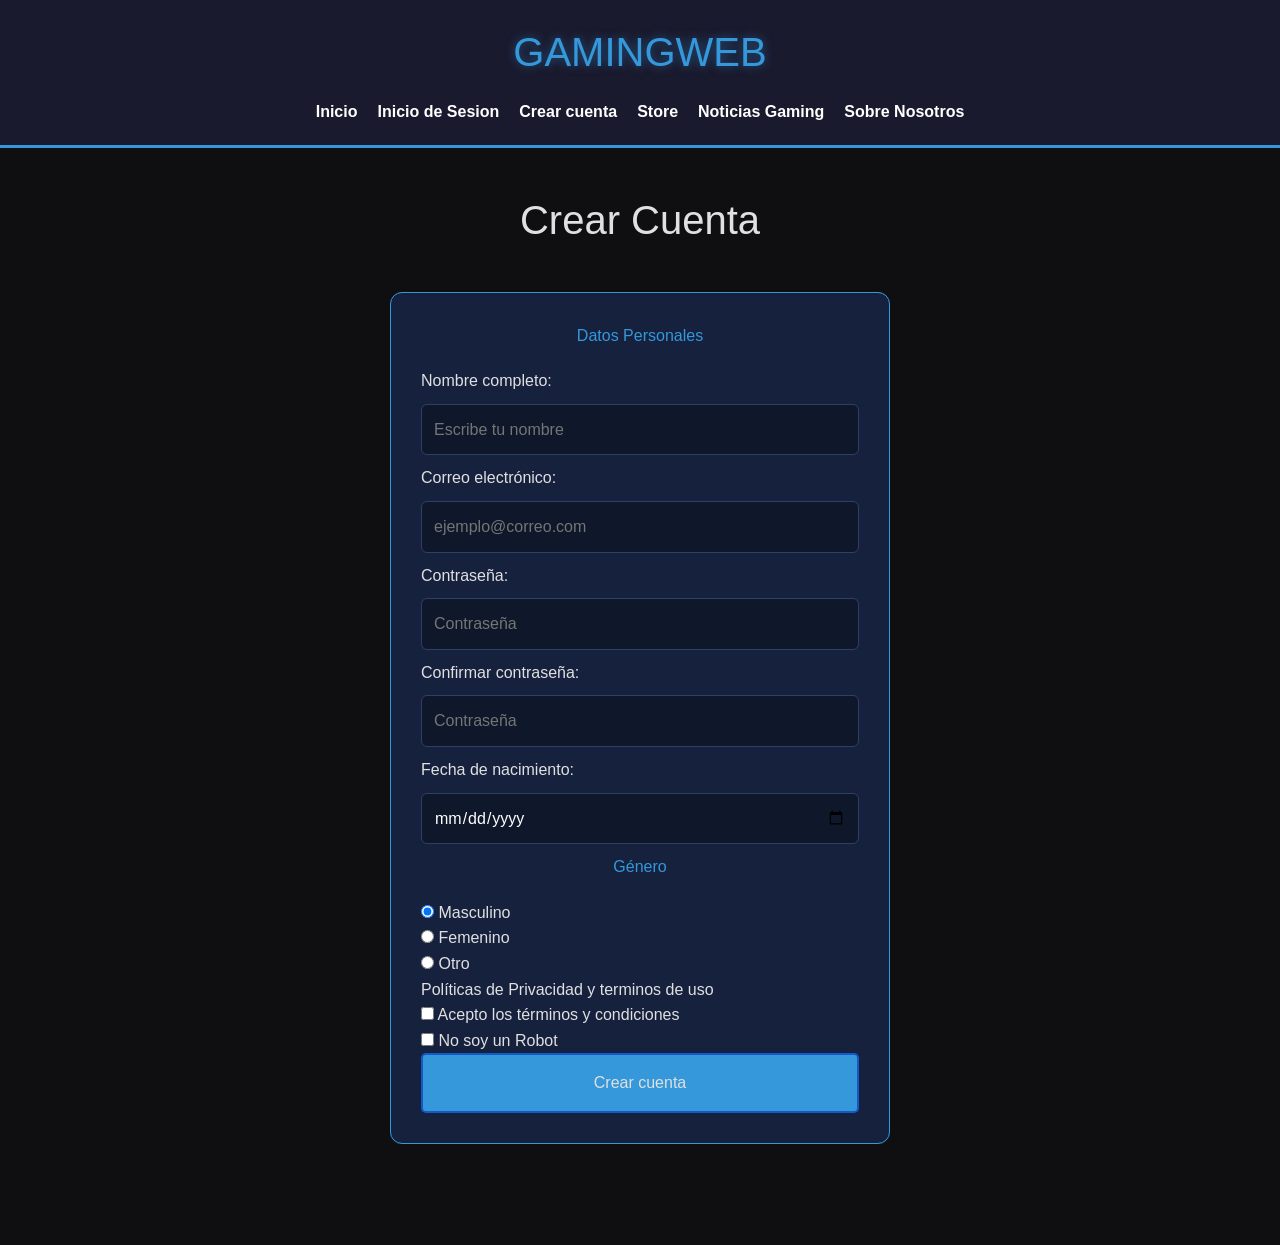
==== Pages/crear cuenta.html @ ee2870e9 "Initial commit" ====
<!DOCTYPE html>
<html lang="es">

<head>
    <meta charset="UTF-8">
    <meta name="viewport" content="width=device-width, initial-scale=1.0">
    <title>Crear Cuenta - GamingWeb</title>
    <link rel="stylesheet" href="/Styles/Normalize.css" />
    <link rel="stylesheet" href="/Styles/CSS.css" />
</head>

<body>
    <header class="encabezado-principal">
        <h1 class="logotipo-web">GamingWeb</h1>
        <nav class="navegacion-principal">
            <ul class="lista-menu">
                <li class="item-menu"><a href="/Index.html" class="enlace-menu">Inicio</a></li>
                <li class="item-menu"><a href="/Pages/inicio de sesion.html" class="enlace-menu">Inicio de Sesion</a>
                </li>
                <li class="item-menu"><a href="/Pages/crear cuenta.html" class="enlace-menu">Crear cuenta</a></li>
                <li class="item-menu"><a href="/Pages/Store.html" class="enlace-menu">Store</a></li>
                <li class="item-menu"><a href="/Pages/Noticias.html" class="enlace-menu">Noticias Gaming</a></li>
                <li class="item-menu"><a href="/Pages/Nosotros.html" class="enlace-menu">Sobre Nosotros</a></li>
            </ul>
        </nav>
    </header>

    <h1 class="titulo-pagina">Crear Cuenta</h1>

    <fieldset class="contenedor-formulario">
        <h3 class="seccion-formulario">Datos Personales</h3>
        <div class="grupo-entrada">
            <label for="nombre" class="etiqueta-formulario">Nombre completo:</label><br>
            <input type="text" id="nombre" name="nombre" class="campo-texto" placeholder="Escribe tu nombre">

            <p></p>

            <label for="email" class="etiqueta-formulario">Correo electrónico:</label><br>
            <input type="email" id="email" name="email" class="campo-texto" placeholder="ejemplo@correo.com">

            <p></p>

            <label for="password" class="etiqueta-formulario">Contraseña:</label><br>
            <input type="password" id="password" name="password" class="campo-texto" placeholder="Contraseña">

            <p></p>

            <label for="confirmar-password" class="etiqueta-formulario">Confirmar contraseña:</label><br>
            <input type="password" id="confirmar-password" name="confirmar-password" class="campo-texto"
                placeholder="Contraseña">

            <p></p>

            <label for="fecha" class="etiqueta-formulario">Fecha de nacimiento:</label><br>
            <input type="date" id="fecha" name="fecha" class="campo-fecha">

            <h4 class="subtitulo-formulario">Género</h4>

            <div class="opciones-genero">
                <input type="radio" id="masculino" name="genero" value="masculino" class="radio-entrada" checked>
                <label for="masculino" class="etiqueta-radio">Masculino</label><br>

                <input type="radio" id="femenino" name="genero" value="femenino" class="radio-entrada">
                <label for="femenino" class="etiqueta-radio">Femenino</label><br>

                <input type="radio" id="otro" name="genero" value="otro" class="radio-entrada">
                <label for="otro" class="etiqueta-radio">Otro</label>
            </div>

            <p></p>

            <a href="#privacidad" class="enlace-privacidad">Políticas de Privacidad y terminos de uso</a>

            <p></p>

            <div class="contenedor-checkbox">
                <input type="checkbox" id="terminos" name="terminos" class="check-entrada" required>
                <label for="terminos" class="etiqueta-check">Acepto los términos y condiciones</label>
            </div>

            <p></p>

            <div class="contenedor-checkbox">
                <input type="checkbox" id="robot" name="robot" class="check-entrada" required>
                <label for="robot" class="etiqueta-check">No soy un Robot</label>
            </div>

            <p></p>

            <input type="submit" value="Crear cuenta" class="boton-enviar">
        </div>
    </fieldset>

    <br><br>
</body>

</html>
---- Styles/CSS.css ----
:root {
    --fondo-oscuro: #0f0f12;
    --fondo-tarjeta: #16213e;
    --azul-neon: #3498db;
    --azul-hover: #2980b9;
    --texto-claro: #e0e0e0;
    --texto-gris: #a2a2a2;
    --blanco: #ffffff;
}

body {
    background-color: var(--fondo-oscuro);
    color: var(--texto-claro);
    font-family: 'Segoe UI', Roboto, sans-serif;
    margin: 0;
    padding: 0;
    line-height: 1.6;
}

.encabezado-principal {
    background-color: #1a1a2e;
    border-bottom: 3px solid var(--azul-neon);
    padding: 20px 0;
    text-align: center;
}

.logotipo-web {
    color: var(--azul-neon);
    text-transform: uppercase;
    margin: 0 0 15px 0;
    font-size: 40px;
    text-shadow: 0 0 10px rgba(52, 152, 219, 0.5);
}

.lista-menu {
    display: flex;
    justify-content: center;
    flex-wrap: wrap;
    gap: 20px;
}

.enlace-menu {
    color: var(--blanco);
    font-weight: bold;
}

.enlace-menu:hover {
    color: var(--azul-neon);
}

.titulo-pagina {
    text-align: center;
    margin: 40px 0;
    font-size: 2.5rem;
}

.contenedor-formulario {
    background-color: var(--fondo-tarjeta);
    border: 1px solid var(--azul-neon);
    border-radius: 12px;
    padding: 30px;
    width: 500px;
    margin: 0 auto 50px auto;
}

.seccion-formulario, .subtitulo-formulario {
    color: var(--azul-neon);
    margin-bottom: 20px;
    text-align: center;
}

.campo-texto, .campo-fecha {
    width: 100%;
    padding: 12px;
    margin: 10px 0;
    background-color: #0f172a;
    border: 1px solid #2e4066;
    border-radius: 6px;
    color: var(--blanco);
}

.boton-enviar, .boton-info{
    width: 100%;
    background-color: var(--azul-neon);
    border: 2px solid rgb(17, 90, 199);
    padding: 15px;
    cursor: pointer;
    border-radius: 5px;
}

.boton-secundario {
    background: transparent;
    border: 1px solid var(--texto-gris);
    color: var(--texto-gris);
    padding: 10px 20px;
    border-radius: 6px;
    cursor: pointer;
    width: 100%;
}

.indice-noticias {
    background: var(--fondo-tarjeta);
    border: 1px solid var(--azul-neon);
    padding: 20px;
    border-radius: 8px;
    margin-top: 10px;
    width: 55%;
    margin: auto;
}

.titulo-indice {
    color: var(--azul-neon);
    margin-top: 0;
    text-transform: uppercase;
    font-size: 24px;
    border-bottom: 1px solid #333;
    padding-bottom: 10px;
    text-align: center;
}

.lista-indice {
    display: flex;
    flex-wrap: wrap;
    gap: 15px;
    margin-top: 15px;
}



.contenedor-principal, .contenedor-principal-tienda {
    max-width: 1200px;
    margin: 0 auto;
    padding: 20px;
}

.cuadricula-noticias, .cuadricula-novedades, .cuadricula-juegos{
    display:flex;
    flex-direction:row;
    gap: 25px;
    margin-top: 30px;
    justify-content: center;
}

.tarjeta-noticia{
    flex: 1 1 300px;    
    max-width: 100%;      
}
.tarjeta-noticia, .tarjeta-noticia-tienda {
    background-color: var(--fondo-tarjeta);
    border-radius: 10px;
}

.imagen-noticia, .imagen-tarjeta, .imagen-novedad {
    width: 100%;
    height: auto;
    display: block;
}

.titulo-juego, .titulo-novedad, .titulo-seccion-tienda {
    padding: 15px;
    margin: 0;
    color: var(--azul-neon);
    text-align: center;
}

.contenido-destacados {
    display: flex;
    flex-wrap: wrap;
    gap: 20px;
    background: #000;
    padding: 10px;
    border-radius: 10px;
}

.video-promocional {
    flex: 2;
    min-width: 300px;
    width: 100%;
}

.barra-lateral-destacados {
    flex: 1;
    min-width: 200px;
}

.imagen-miniatura {
    width: 100%;
    margin-bottom: 10px;
    border-radius: 5px;
}

.contenedor-articulo {
    background: #1a1a2e;
    padding: 25px;
    margin-bottom: 30px;
    border-left: 4px solid var(--azul-neon);
}

.iframe-seguridad {
    border: 1px solid var(--azul-neon);
    border-radius: 8px;
}

.pie-pagina, .pie-pagina-tienda {
    background-color: #0a0a0c;
    text-align: center;
    padding: 40px 20px;
    border-top: 1px solid #333;
}

.enlace-pie {
    color: var(--azul-neon);
    margin: 0 10px;
}


.contenedor-video {
    width: 95%;
    height: 550px;
    border: 2px solid var(--azul-neon);
    border-radius: 5px;
    margin: 20px;
}

.video-iframe {
    width: 100%;
    height: 100%;
    border: none;
}


.barra-accesos {
    background-color: var(--fondo-tarjeta);
    border-color: var(--azul-neon);
    position:fixed; /* Esto sirve para que el aside se quede en un punto especifico de la ´ppantalla y se mueva con el usuario*/
    right: 20px;    /*Aquí le dices al aside que debe estar 20 pixeles alejado del borde derecho */
    top: 40%; /* Esto sirve para que el borde de arriba quede a la mitad de la pantalla*/
    width: 200px;
    border-radius: 10px; /*border-radius sirve para redondear las esquinas*/
}

.accesos-simples {
    text-align: center;
    padding: 20px;
    margin: 20px 0;
}

.contenedor-enlaces-simples {
    display: flex;
    justify-content: center;
    gap: 30px;
    flex-wrap: wrap;
}

.enlace-simple {
    color: var(--azul-neon);
    padding: 10px 20px;
    border: 1px solid var(--azul-neon);
    border-radius: 20px; 
}

.enlace-simple:hover {
    background-color: var(--azul-neon);
    color: var(--fondo-oscuro);
}

.contenedor-certificados {
    display: flex;
    flex-wrap: wrap;
    margin-bottom: 20px;
}

.contenedor-certificados img {
    height: 90px;
    margin: 10px;
}

.redes-sociales img {
    width: 35px;
    margin: 0 10px;
}

.contenedor-boton {
    margin-top: 15px;
}

.boton-info {
    max-width: 200px; 
}
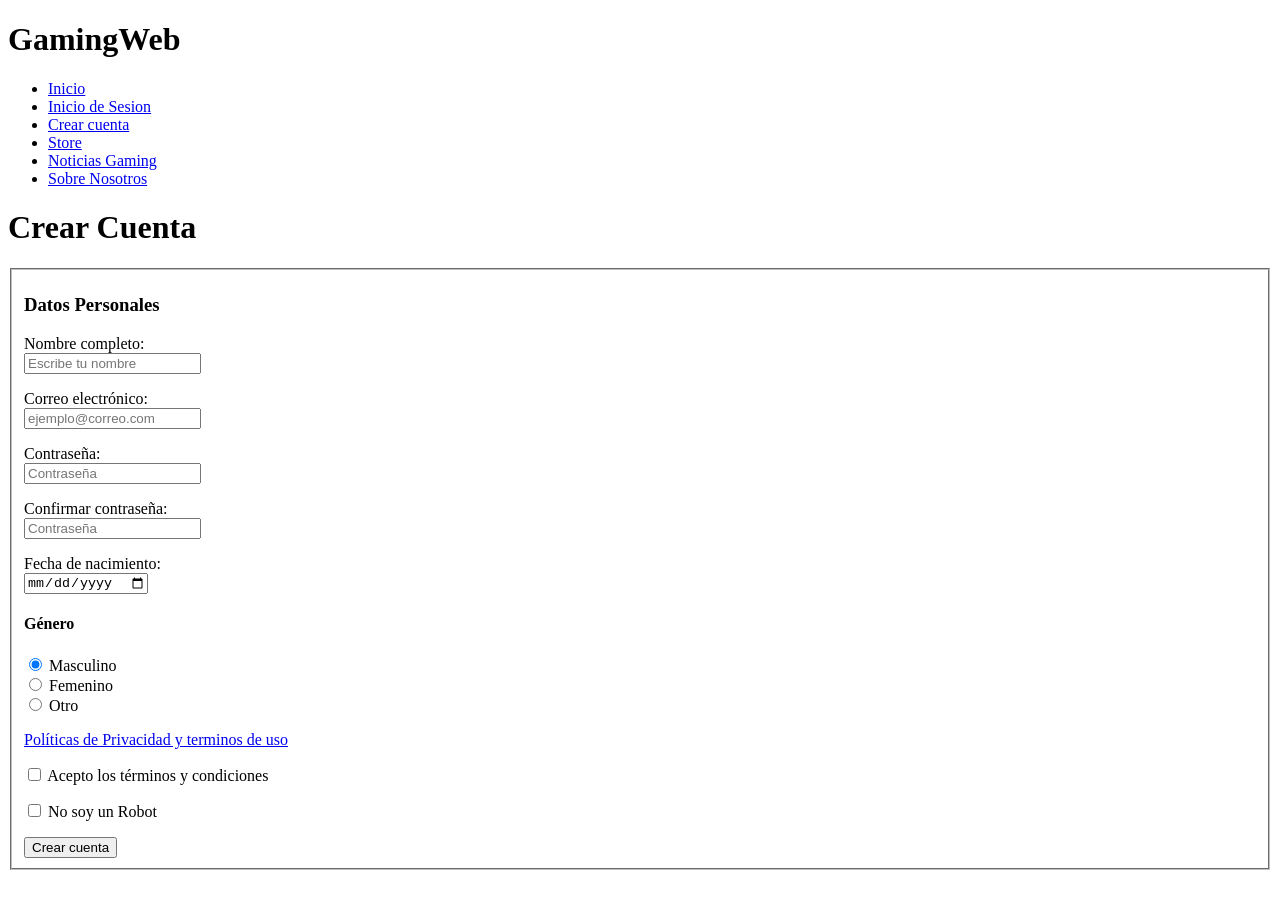
==== commit 67a14be2: "Update links in crear cuenta.html for consistency" ====
--- a/Pages/crear cuenta.html
+++ b/Pages/crear cuenta.html
@@ -5,8 +5,8 @@
     <meta charset="UTF-8">
     <meta name="viewport" content="width=device-width, initial-scale=1.0">
     <title>Crear Cuenta - GamingWeb</title>
-    <link rel="stylesheet" href="/Styles/Normalize.css" />
-    <link rel="stylesheet" href="/Styles/CSS.css" />
+    <link rel="stylesheet" href="Styles/Normalize.css" />
+    <link rel="stylesheet" href="Styles/CSS.css" />
 </head>
 
 <body>
@@ -14,13 +14,12 @@
         <h1 class="logotipo-web">GamingWeb</h1>
         <nav class="navegacion-principal">
             <ul class="lista-menu">
-                <li class="item-menu"><a href="/Index.html" class="enlace-menu">Inicio</a></li>
-                <li class="item-menu"><a href="/Pages/inicio de sesion.html" class="enlace-menu">Inicio de Sesion</a>
-                </li>
-                <li class="item-menu"><a href="/Pages/crear cuenta.html" class="enlace-menu">Crear cuenta</a></li>
-                <li class="item-menu"><a href="/Pages/Store.html" class="enlace-menu">Store</a></li>
-                <li class="item-menu"><a href="/Pages/Noticias.html" class="enlace-menu">Noticias Gaming</a></li>
-                <li class="item-menu"><a href="/Pages/Nosotros.html" class="enlace-menu">Sobre Nosotros</a></li>
+                <li class="item-menu"><a href="index.html" class="enlace-menu">Inicio</a></li>
+                <li class="item-menu"><a href="Pages/inicio de sesion.html" class="enlace-menu">Inicio de Sesion</a></li>
+                <li class="item-menu"><a href="Pages/crear cuenta.html" class="enlace-menu">Crear cuenta</a></li>
+                <li class="item-menu"><a href="Pages/Store.html" class="enlace-menu">Store</a></li>
+                <li class="item-menu"><a href="Pages/Noticias.html" class="enlace-menu">Noticias Gaming</a></li>
+                <li class="item-menu"><a href="Pages/Nosotros.html" class="enlace-menu">Sobre Nosotros</a></li>
             </ul>
         </nav>
     </header>
@@ -94,4 +93,4 @@
     <br><br>
 </body>
 
-</html>+</html>
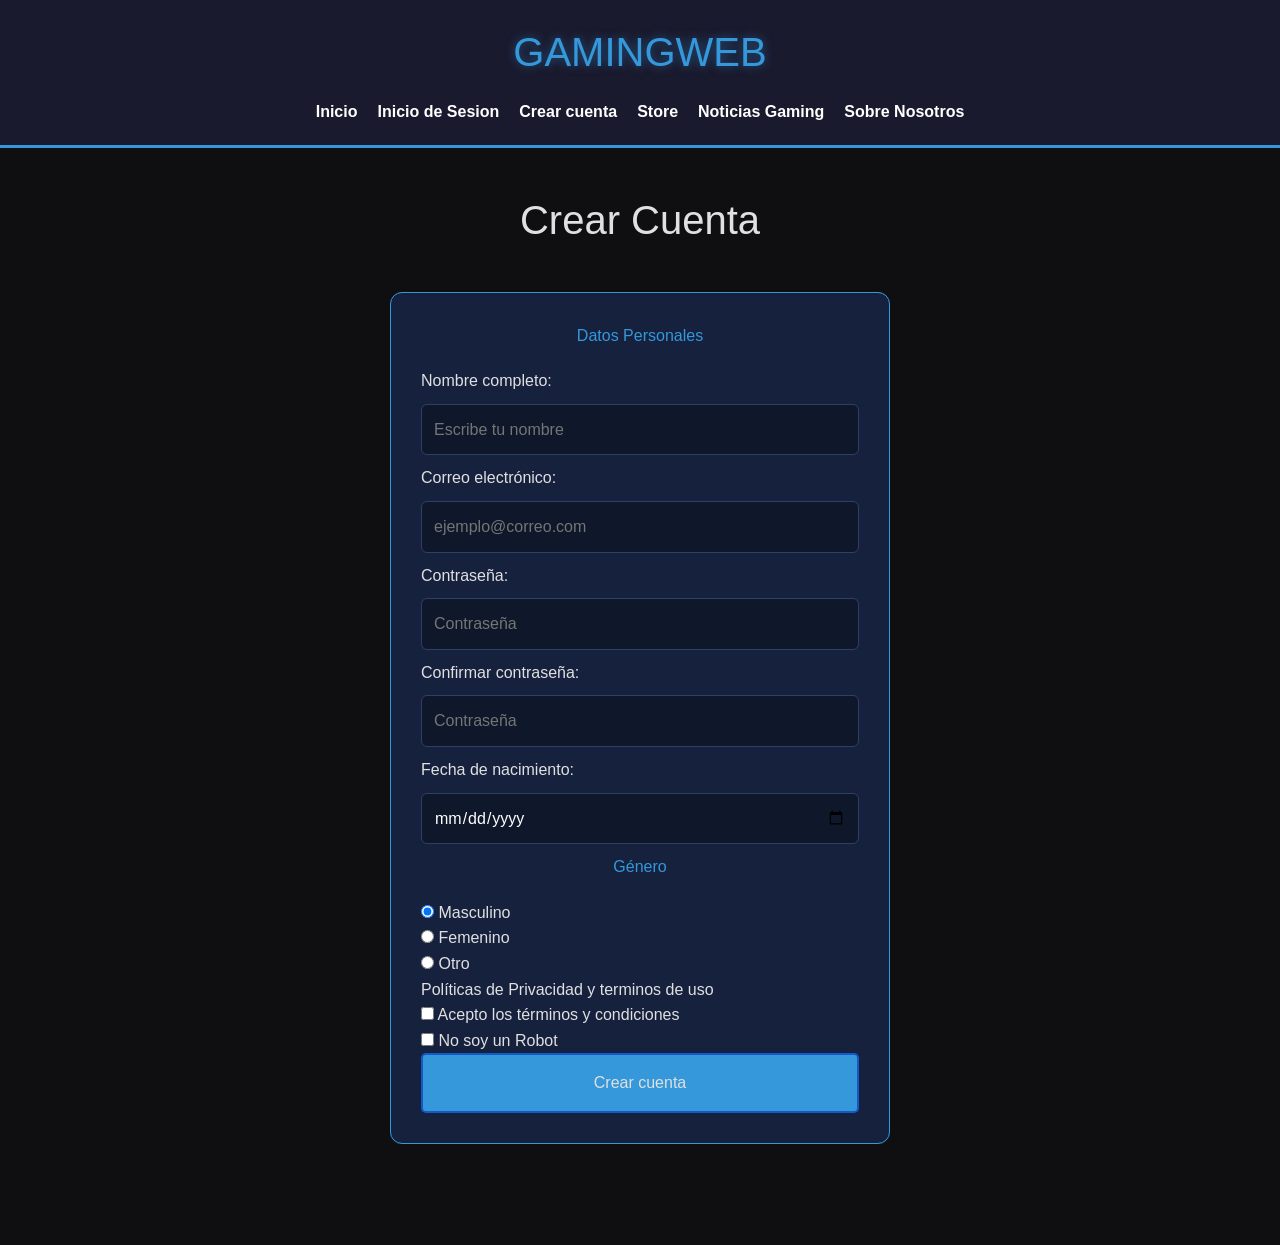
==== commit d2ca12d5: "Update stylesheet links and navigation paths" ====
--- a/Pages/crear cuenta.html
+++ b/Pages/crear cuenta.html
@@ -5,21 +5,22 @@
     <meta charset="UTF-8">
     <meta name="viewport" content="width=device-width, initial-scale=1.0">
     <title>Crear Cuenta - GamingWeb</title>
-    <link rel="stylesheet" href="Styles/Normalize.css" />
-    <link rel="stylesheet" href="Styles/CSS.css" />
+    <link rel="stylesheet" href="../Styles/Normalize.css" />
+    <link rel="stylesheet" href="../Styles/CSS.css" />
 </head>
 
 <body>
+
     <header class="encabezado-principal">
         <h1 class="logotipo-web">GamingWeb</h1>
         <nav class="navegacion-principal">
             <ul class="lista-menu">
-                <li class="item-menu"><a href="index.html" class="enlace-menu">Inicio</a></li>
-                <li class="item-menu"><a href="Pages/inicio de sesion.html" class="enlace-menu">Inicio de Sesion</a></li>
-                <li class="item-menu"><a href="Pages/crear cuenta.html" class="enlace-menu">Crear cuenta</a></li>
-                <li class="item-menu"><a href="Pages/Store.html" class="enlace-menu">Store</a></li>
-                <li class="item-menu"><a href="Pages/Noticias.html" class="enlace-menu">Noticias Gaming</a></li>
-                <li class="item-menu"><a href="Pages/Nosotros.html" class="enlace-menu">Sobre Nosotros</a></li>
+                <li class="item-menu"><a href="../index.html" class="enlace-menu">Inicio</a></li>
+                <li class="item-menu"><a href="inicio de sesion.html" class="enlace-menu">Inicio de Sesion</a></li>
+                <li class="item-menu"><a href="crear cuenta.html" class="enlace-menu">Crear cuenta</a></li>
+                <li class="item-menu"><a href="Store.html" class="enlace-menu">Store</a></li>
+                <li class="item-menu"><a href="Noticias.html" class="enlace-menu">Noticias Gaming</a></li>
+                <li class="item-menu"><a href="Nosotros.html" class="enlace-menu">Sobre Nosotros</a></li>
             </ul>
         </nav>
     </header>
--- a/Styles/CSS.css
+++ b/Styles/CSS.css
@@ -0,0 +1,290 @@
+
+:root {
+    --fondo-oscuro: #0f0f12;
+    --fondo-tarjeta: #16213e;
+    --azul-neon: #3498db;
+    --azul-hover: #2980b9;
+    --texto-claro: #e0e0e0;
+    --texto-gris: #a2a2a2;
+    --blanco: #ffffff;
+}
+
+body {
+    background-color: var(--fondo-oscuro);
+    color: var(--texto-claro);
+    font-family: 'Segoe UI', Roboto, sans-serif;
+    margin: 0;
+    padding: 0;
+    line-height: 1.6;
+}
+
+.encabezado-principal {
+    background-color: #1a1a2e;
+    border-bottom: 3px solid var(--azul-neon);
+    padding: 20px 0;
+    text-align: center;
+}
+
+.logotipo-web {
+    color: var(--azul-neon);
+    text-transform: uppercase;
+    margin: 0 0 15px 0;
+    font-size: 40px;
+    text-shadow: 0 0 10px rgba(52, 152, 219, 0.5);
+}
+
+.lista-menu {
+    display: flex;
+    justify-content: center;
+    flex-wrap: wrap;
+    gap: 20px;
+}
+
+.enlace-menu {
+    color: var(--blanco);
+    font-weight: bold;
+}
+
+.enlace-menu:hover {
+    color: var(--azul-neon);
+}
+
+.titulo-pagina {
+    text-align: center;
+    margin: 40px 0;
+    font-size: 2.5rem;
+}
+
+.contenedor-formulario {
+    background-color: var(--fondo-tarjeta);
+    border: 1px solid var(--azul-neon);
+    border-radius: 12px;
+    padding: 30px;
+    width: 500px;
+    margin: 0 auto 50px auto;
+}
+
+.seccion-formulario, .subtitulo-formulario {
+    color: var(--azul-neon);
+    margin-bottom: 20px;
+    text-align: center;
+}
+
+.campo-texto, .campo-fecha {
+    width: 100%;
+    padding: 12px;
+    margin: 10px 0;
+    background-color: #0f172a;
+    border: 1px solid #2e4066;
+    border-radius: 6px;
+    color: var(--blanco);
+}
+
+.boton-enviar, .boton-info{
+    width: 100%;
+    background-color: var(--azul-neon);
+    border: 2px solid rgb(17, 90, 199);
+    padding: 15px;
+    cursor: pointer;
+    border-radius: 5px;
+}
+
+.boton-secundario {
+    background: transparent;
+    border: 1px solid var(--texto-gris);
+    color: var(--texto-gris);
+    padding: 10px 20px;
+    border-radius: 6px;
+    cursor: pointer;
+    width: 100%;
+}
+
+.indice-noticias {
+    background: var(--fondo-tarjeta);
+    border: 1px solid var(--azul-neon);
+    padding: 20px;
+    border-radius: 8px;
+    margin-top: 10px;
+    width: 55%;
+    margin: auto;
+}
+
+.titulo-indice {
+    color: var(--azul-neon);
+    margin-top: 0;
+    text-transform: uppercase;
+    font-size: 24px;
+    border-bottom: 1px solid #333;
+    padding-bottom: 10px;
+    text-align: center;
+}
+
+.lista-indice {
+    display: flex;
+    flex-wrap: wrap;
+    gap: 15px;
+    margin-top: 15px;
+}
+
+
+
+.contenedor-principal, .contenedor-principal-tienda {
+    max-width: 1200px;
+    margin: 0 auto;
+    padding: 20px;
+}
+
+.cuadricula-noticias, .cuadricula-novedades, .cuadricula-juegos{
+    display:flex;
+    flex-direction:row;
+    gap: 25px;
+    margin-top: 30px;
+    justify-content: center;
+}
+
+.tarjeta-noticia{
+    flex: 1 1 300px;    
+    max-width: 100%;      
+}
+.tarjeta-noticia, .tarjeta-noticia-tienda {
+    background-color: var(--fondo-tarjeta);
+    border-radius: 10px;
+}
+
+.imagen-noticia, .imagen-tarjeta, .imagen-novedad {
+    width: 100%;
+    height: auto;
+    display: block;
+}
+
+.titulo-juego, .titulo-novedad, .titulo-seccion-tienda {
+    padding: 15px;
+    margin: 0;
+    color: var(--azul-neon);
+    text-align: center;
+}
+
+.contenido-destacados {
+    display: flex;
+    flex-wrap: wrap;
+    gap: 20px;
+    background: #000;
+    padding: 10px;
+    border-radius: 10px;
+}
+
+.video-promocional {
+    flex: 2;
+    min-width: 300px;
+    width: 100%;
+}
+
+.barra-lateral-destacados {
+    flex: 1;
+    min-width: 200px;
+}
+
+.imagen-miniatura {
+    width: 100%;
+    margin-bottom: 10px;
+    border-radius: 5px;
+}
+
+.contenedor-articulo {
+    background: #1a1a2e;
+    padding: 25px;
+    margin-bottom: 30px;
+    border-left: 4px solid var(--azul-neon);
+}
+
+.iframe-seguridad {
+    border: 1px solid var(--azul-neon);
+    border-radius: 8px;
+}
+
+.pie-pagina, .pie-pagina-tienda {
+    background-color: #0a0a0c;
+    text-align: center;
+    padding: 40px 20px;
+    border-top: 1px solid #333;
+}
+
+.enlace-pie {
+    color: var(--azul-neon);
+    margin: 0 10px;
+}
+
+
+.contenedor-video {
+    width: 95%;
+    height: 550px;
+    border: 2px solid var(--azul-neon);
+    border-radius: 5px;
+    margin: 20px;
+}
+
+.video-iframe {
+    width: 100%;
+    height: 100%;
+    border: none;
+}
+
+
+.barra-accesos {
+    background-color: var(--fondo-tarjeta);
+    border-color: var(--azul-neon);
+    position:fixed; /* Esto sirve para que el aside se quede en un punto especifico de la ´ppantalla y se mueva con el usuario*/
+    right: 20px;    /*Aquí le dices al aside que debe estar 20 pixeles alejado del borde derecho */
+    top: 40%; /* Esto sirve para que el borde de arriba quede a la mitad de la pantalla*/
+    width: 200px;
+    border-radius: 10px; /*border-radius sirve para redondear las esquinas*/
+}
+
+.accesos-simples {
+    text-align: center;
+    padding: 20px;
+    margin: 20px 0;
+}
+
+.contenedor-enlaces-simples {
+    display: flex;
+    justify-content: center;
+    gap: 30px;
+    flex-wrap: wrap;
+}
+
+.enlace-simple {
+    color: var(--azul-neon);
+    padding: 10px 20px;
+    border: 1px solid var(--azul-neon);
+    border-radius: 20px; 
+}
+
+.enlace-simple:hover {
+    background-color: var(--azul-neon);
+    color: var(--fondo-oscuro);
+}
+
+.contenedor-certificados {
+    display: flex;
+    flex-wrap: wrap;
+    margin-bottom: 20px;
+}
+
+.contenedor-certificados img {
+    height: 90px;
+    margin: 10px;
+}
+
+.redes-sociales img {
+    width: 35px;
+    margin: 0 10px;
+}
+
+.contenedor-boton {
+    margin-top: 15px;
+}
+
+.boton-info {
+    max-width: 200px; 
+}
